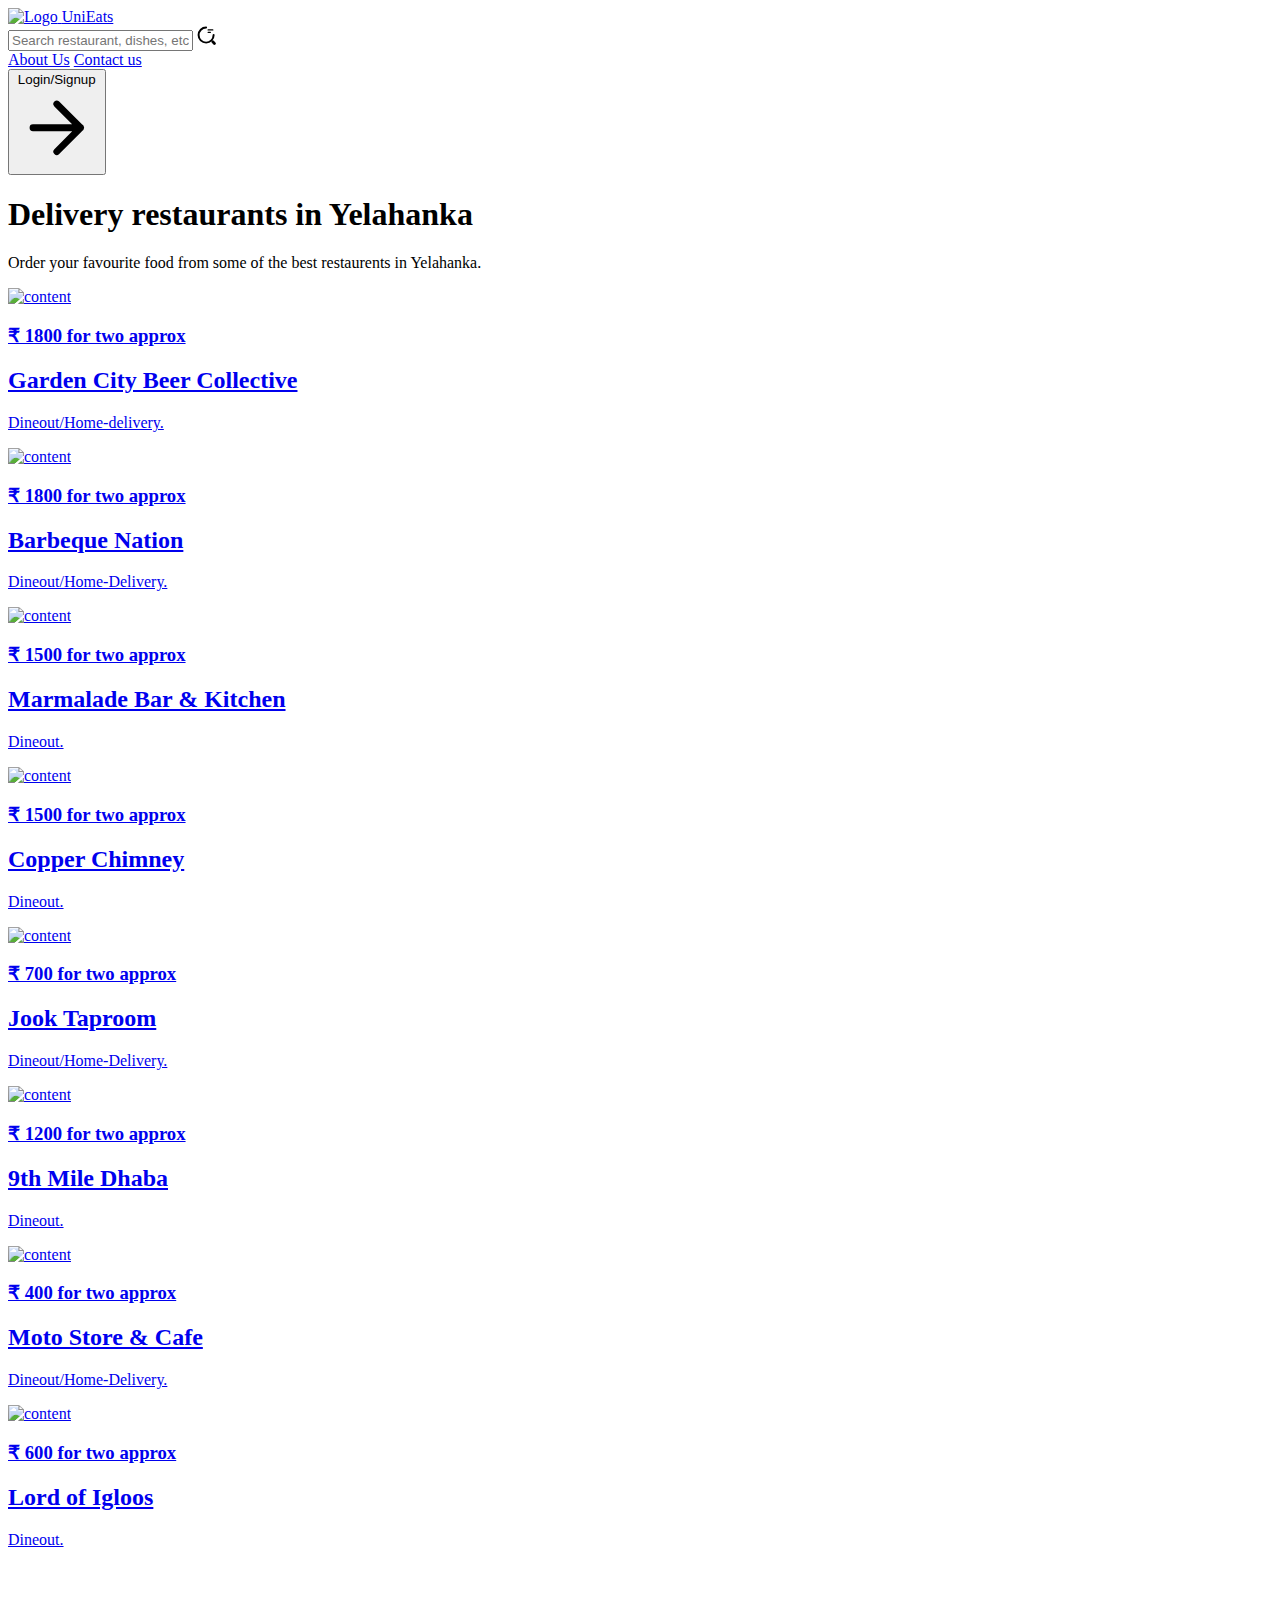
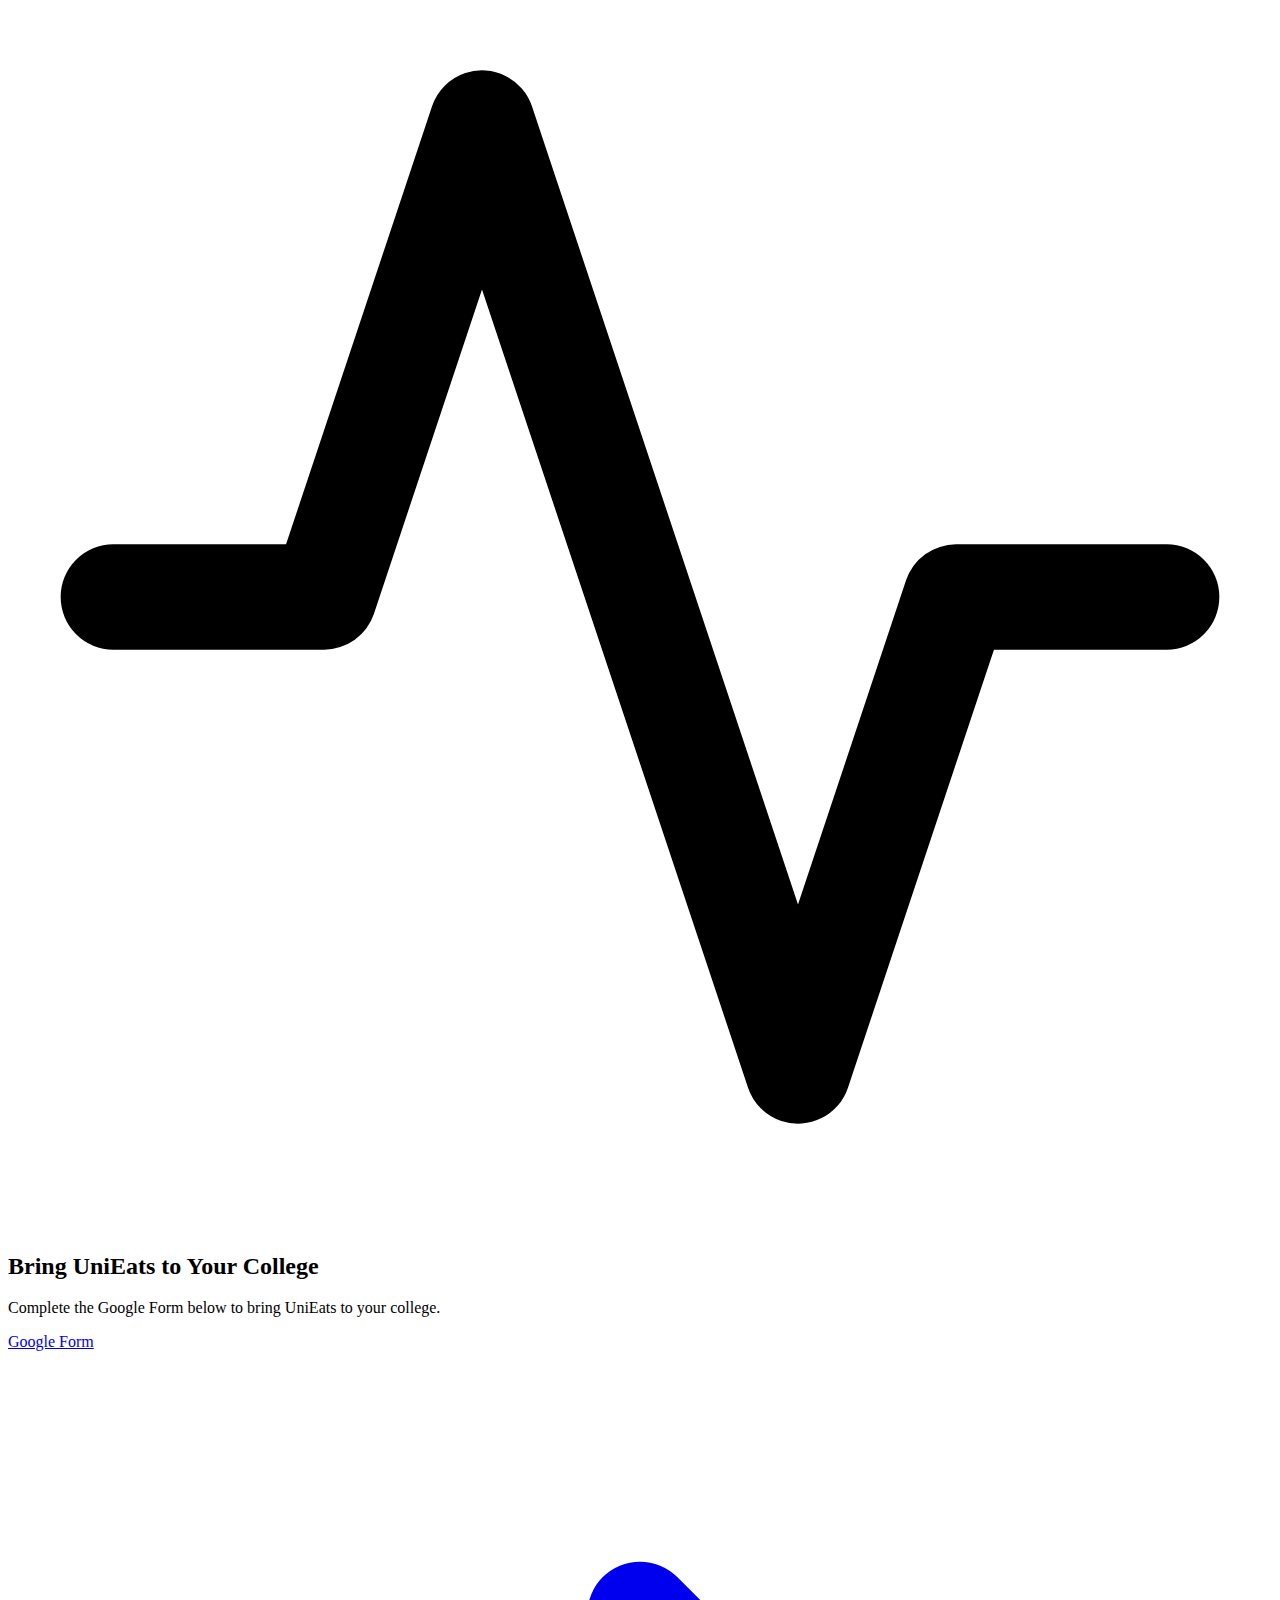
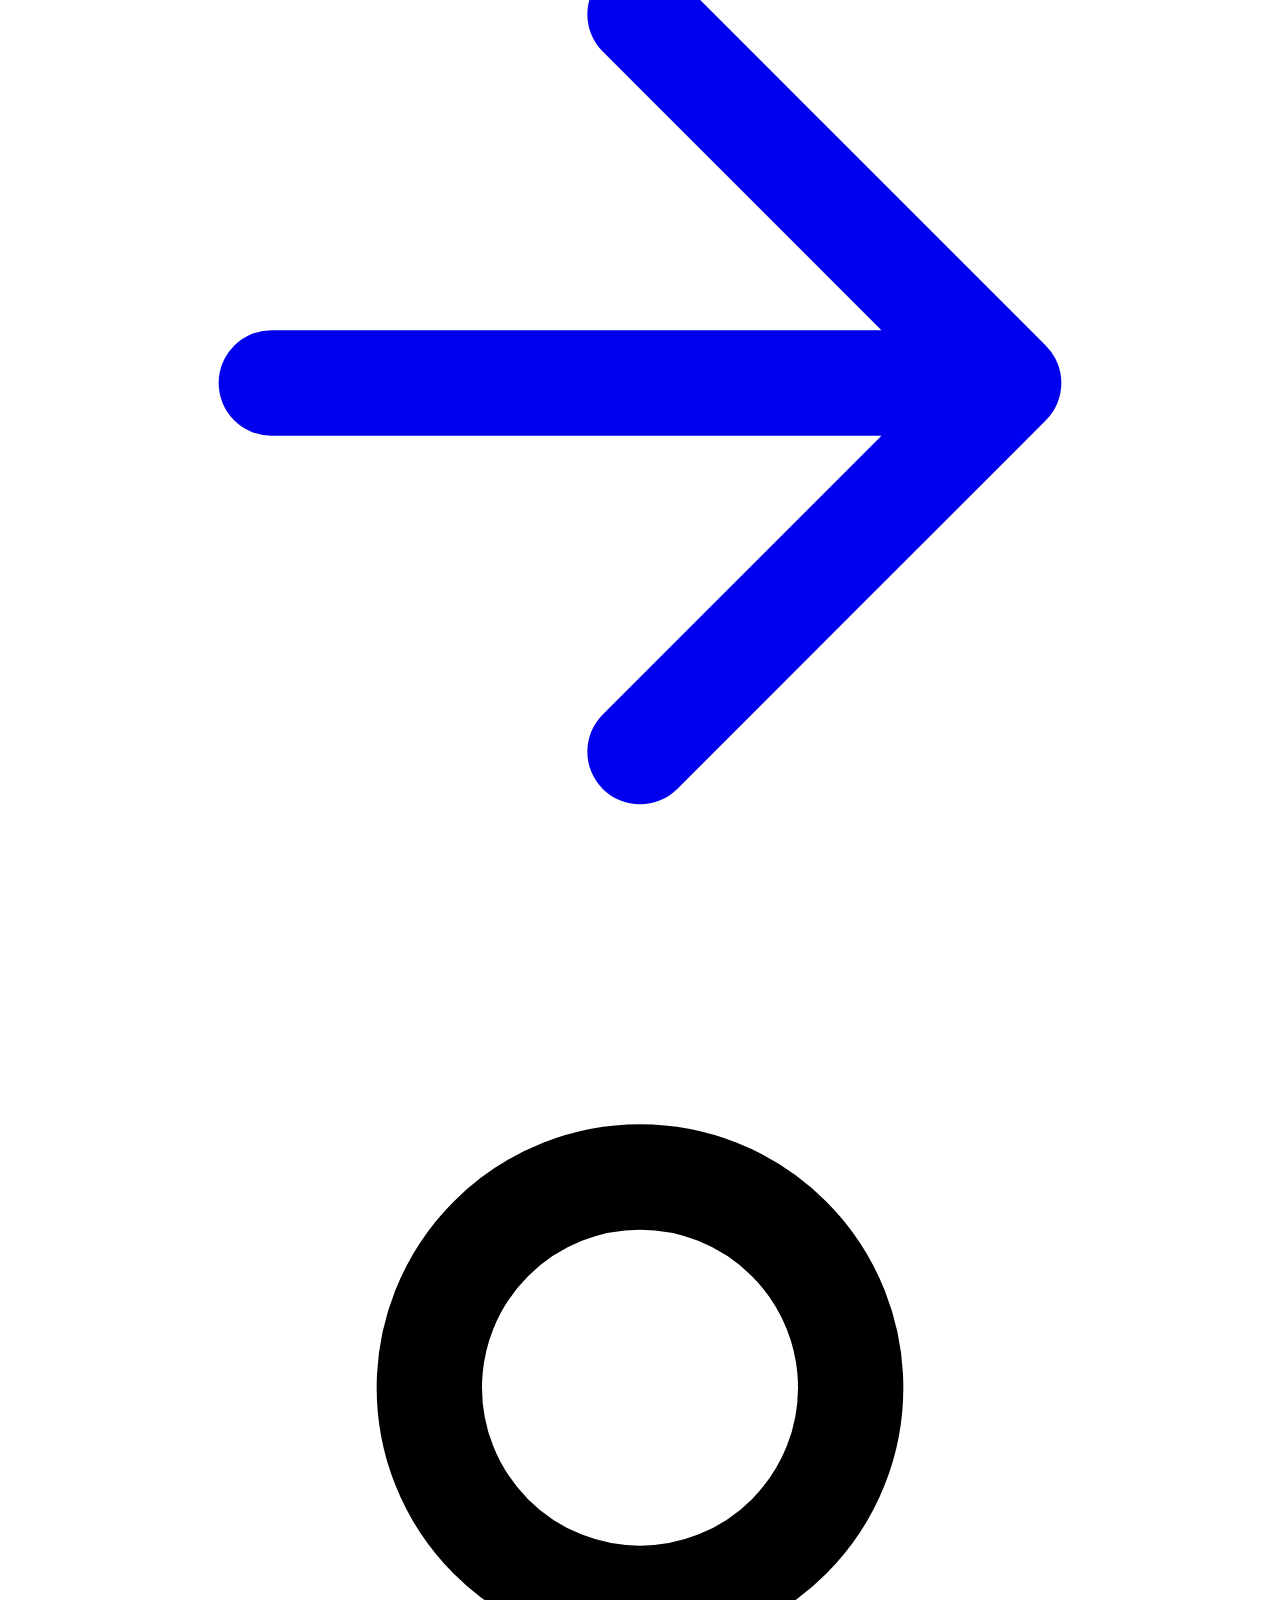
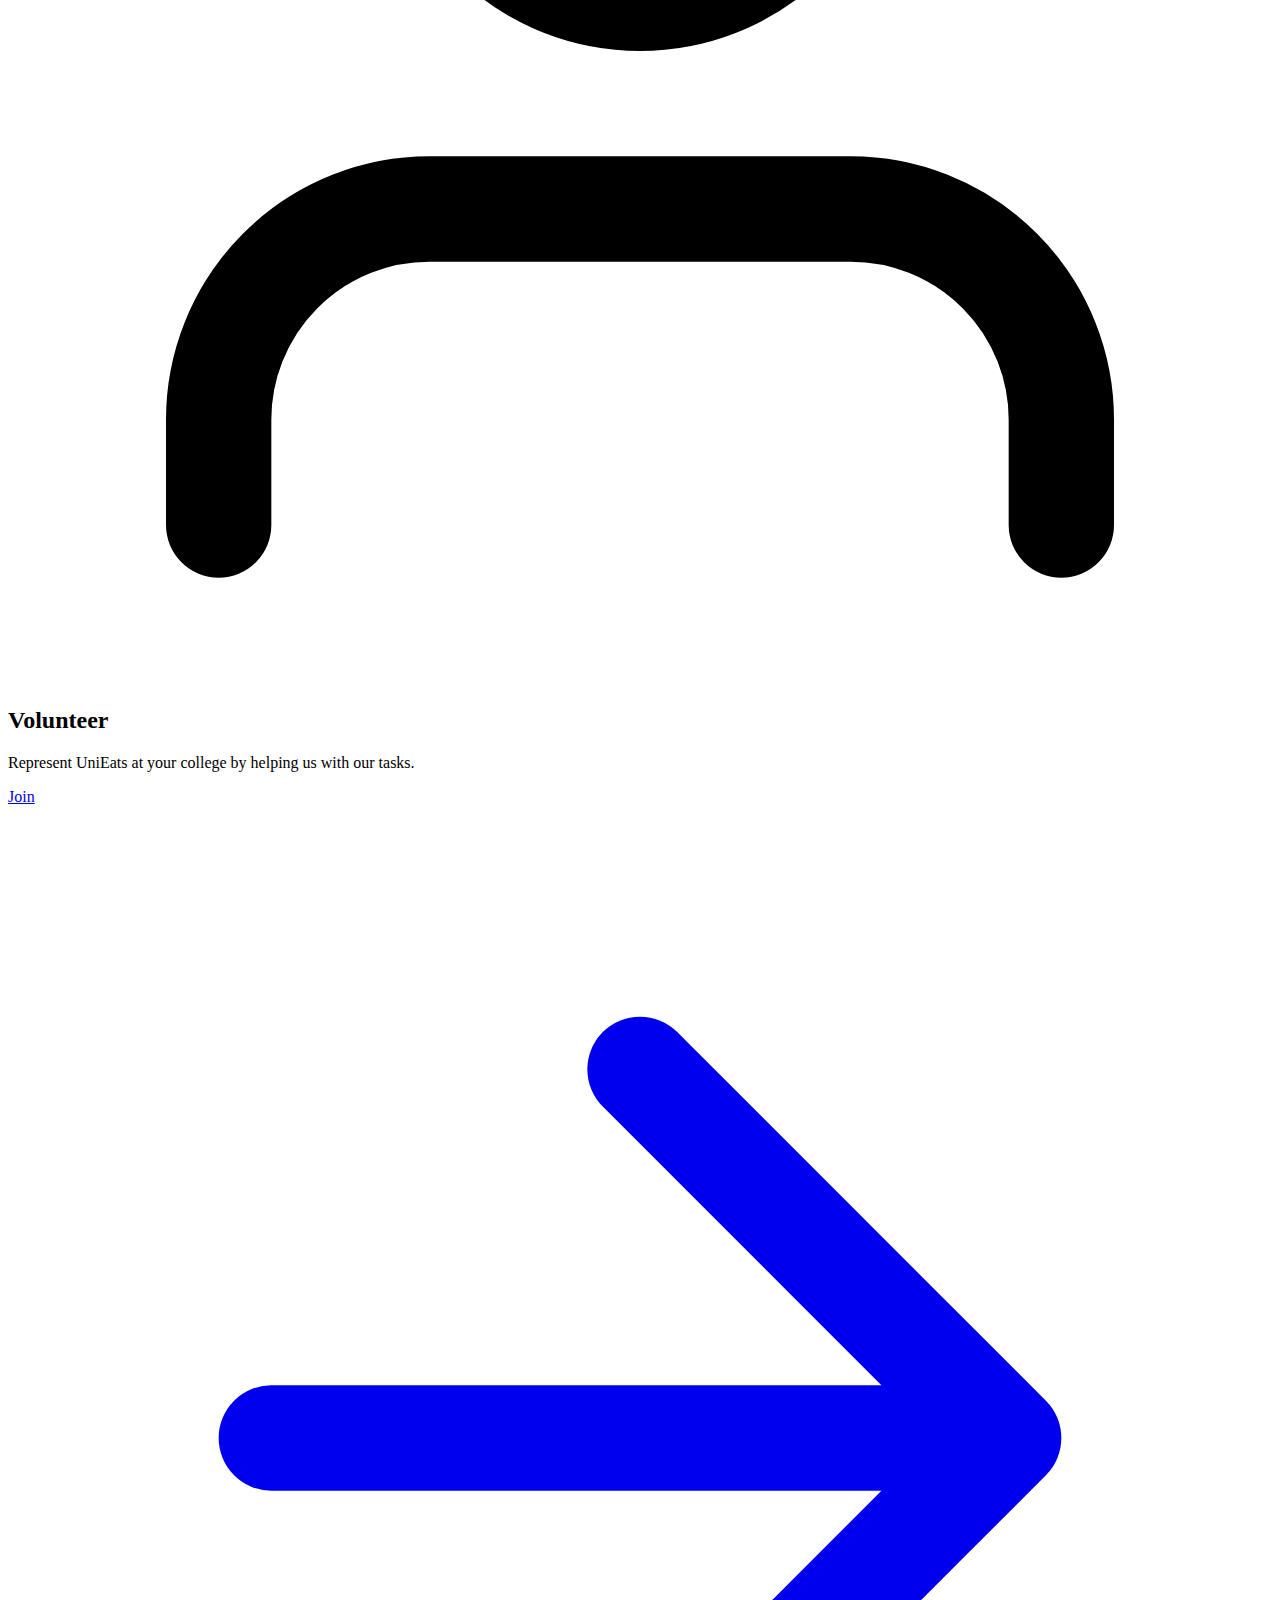
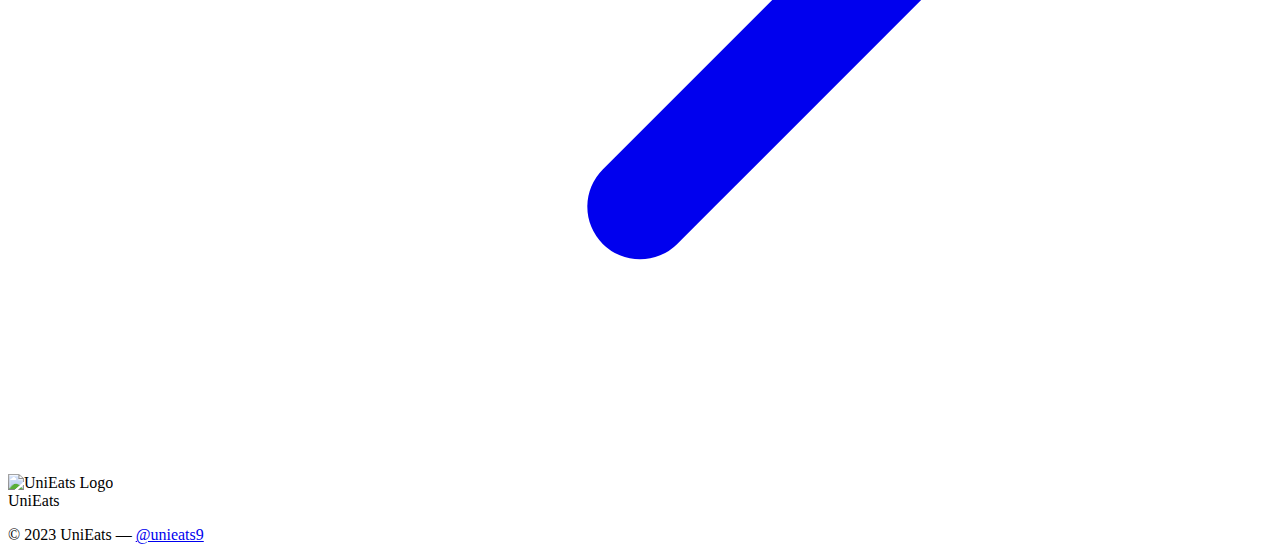
==== index.html @ fd83640e "Added index.html" ====
<!DOCTYPE html>
<html lang="en">
<head>
    <head><link rel="stylesheet" type="text/css" href="/UniEats.css"></head>
    <meta charset="UTF-8">
    <meta http-equiv="X-UA-Compatible" content="IE=edge">
    <meta name="viewport" content="width=device-width, initial-scale=1.0">
    <link href="https://unpkg.com/tailwindcss@^1.0/dist/tailwind.min.css" rel="stylesheet">
    <title>UniEats</title>
</head>
<body>

<!-- HEADER -->
    <header class="text-gray-600 body-font">
        <div class="container mx-auto flex flex-wrap p-5 flex-col md:flex-row items-center">
            <a href="#" class="flex title-font font-medium items-center text-gray-900 mb-4 md:mb-0">
                <img src="/Images/Logo-1.png" class="w-10 h-10 mr-2 rounded-full" alt="Logo">
                <span class="text-xl">UniEats</span>
            </a>              
            <div class="flex-grow flex justify-center">
                <div class="input-container">
                    <input type="text" name="text" class="input" placeholder="Search restaurant, dishes, etc.,">
                    <span class="icon"> 
                        <svg width="19px" height="19px" viewBox="0 0 24 24" fill="none" xmlns="http://www.w3.org/2000/svg">
                            <g id="SVGRepo_bgCarrier" stroke-width="0"></g>
                            <g id="SVGRepo_tracerCarrier" stroke-linecap="round" stroke-linejoin="round"></g>
                            <g id="SVGRepo_iconCarrier"> 
                                <path opacity="1" d="M14 5H20" stroke="#000" stroke-width="1.5" stroke-linecap="round" stroke-linejoin="round"></path> 
                                <path opacity="1" d="M14 8H17" stroke="#000" stroke-width="1.5" stroke-linecap="round" stroke-linejoin="round"></path> 
                                <path d="M21 11.5C21 16.75 16.75 21 11.5 21C6.25 21 2 16.75 2 11.5C2 6.25 6.25 2 11.5 2" stroke="#000" stroke-width="2.5" stroke-linecap="round" stroke-linejoin="round"></path> 
                                <path opacity="1" d="M22 22L20 20" stroke="#000" stroke-width="3.5" stroke-linecap="round" stroke-linejoin="round"></path> 
                            </g>
                        </svg>
                    </span>
                </div>
            </div>
            <nav class="md:mr-auto md:ml-4 md:py-1 md:pl-4 md:border-l md:border-gray-400	flex flex-wrap items-center text-base justify-center">
                <a href="/aboutus.html" class="mr-5 hover:text-gray-900">About Us</a>
                <a href="/Contactus.html" class="mr-5 hover:text-gray-900">Contact us</a>
            </nav>
            <a href="/login.html">
            <button class="inline-flex items-center bg-gray-100 border-0 py-1 px-3 focus:outline-none hover:bg-gray-200 rounded text-base mt-4 md:mt-0 ml-auto">Login/Signup
                <svg fill="none" stroke="currentColor" stroke-linecap="round" stroke-linejoin="round" stroke-width="2" class="w-4 h-4 ml-1" viewBox="0 0 24 24">
                    <path d="M5 12h14M12 5l7 7-7 7"></path>
                </svg>
            </button>
          </a>
        </div>    
    </header>
<!-- HEADER -->


<!-- CARDS -->
    <section class="text-gray-400 body-font bg-gray-900">
        <div class="container px-5 py-24 mx-auto">
          <div class="flex flex-wrap w-full mb-20">
            <div class="lg:w-1/2 w-full mb-6 lg:mb-0">
              <h1 class="sm:text-3xl text-2xl font-medium title-font mb-2 text-white">Delivery restaurants in Yelahanka</h1>
              <div class="h-1 w-20 bg-indigo-500 rounded"></div>
            </div>
            <p class="lg:w-1/2 w-full leading-relaxed text-gray-400 text-opacity-90">Order your favourite food from some of the best restaurents in Yelahanka.</p>
          </div>
          <style>
            .card:hover {
              transform: scale(1.05);
              transition: all 0.3s ease-in-out;
            }
            </style>
            
            <div class="flex flex-wrap -m-4">
              <a href="page1.html" class="xl:w-1/4 md:w-1/2 p-4 block">
                <div class="card bg-gray-800 bg-opacity-40 p-6 rounded-lg">
                  <img class="h-40 rounded w-full object-cover object-center mb-6" src="https://d4t7t8y8xqo0t.cloudfront.net/resized/720X480/restaurant%2F687908%2Frestaurant120230405065101.jpg" alt="content">
                  <h3 class="tracking-widest text-indigo-400 text-xs font-medium title-font">₹ 1800 for two approx </h3>
                  <h2 class="text-lg text-white font-medium title-font mb-4">Garden City Beer Collective</h2>
                  <p class="leading-relaxed text-base">Dineout/Home-delivery.</p>
                </div>
              </a>
              <a href="page2.html" class="xl:w-1/4 md:w-1/2 p-4 block">
                <div class="card bg-gray-800 bg-opacity-40 p-6 rounded-lg">
                  <img class="h-40 rounded w-full object-cover object-center mb-6" src="https://d4t7t8y8xqo0t.cloudfront.net/resized/720X480/restaurant%2F665293%2Frestaurant020210109053048.jpg" alt="content">
                  <h3 class="tracking-widest text-indigo-400 text-xs font-medium title-font">₹ 1800 for two approx </h3>
                  <h2 class="text-lg text-white font-medium title-font mb-4">Barbeque Nation</h2>
                  <p class="leading-relaxed text-base">Dineout/Home-Delivery.</p>
                </div>
              </a>
              <a href="page3.html" class="xl:w-1/4 md:w-1/2 p-4 block">
                <div class="card bg-gray-800 bg-opacity-40 p-6 rounded-lg">
                  <img class="h-40 rounded w-full object-cover object-center mb-6" src="https://d4t7t8y8xqo0t.cloudfront.net/resized/720X480/restaurant%2F682659%2Frestaurant120220205105534.jpg" alt="content">
                  <h3 class="tracking-widest text-indigo-400 text-xs font-medium title-font">₹ 1500 for two approx </h3>
                  <h2 class="text-lg text-white font-medium title-font mb-4">Marmalade Bar & Kitchen</h2>
                  <p class="leading-relaxed text-base">Dineout.</p>
                </div>
              </a>
              <a href="page2.html" class="xl:w-1/4 md:w-1/2 p-4 block">
                <div class="card bg-gray-800 bg-opacity-40 p-6 rounded-lg">
                  <img class="h-40 rounded w-full object-cover object-center mb-6" src="https://d4t7t8y8xqo0t.cloudfront.net/resized/720X480/restaurant%2F672218%2Frestaurant220221202073836.jpg" alt="content">
                  <h3 class="tracking-widest text-indigo-400 text-xs font-medium title-font">₹ 1500 for two approx </h3>
                  <h2 class="text-lg text-white font-medium title-font mb-4">Copper Chimney</h2>
                  <p class="leading-relaxed text-base">Dineout.</p>
                </div>
              </a>
              <a href="page3.html" class="xl:w-1/4 md:w-1/2 p-4 block">
                <div class="card bg-gray-800 bg-opacity-40 p-6 rounded-lg">
                  <img class="h-40 rounded w-full object-cover object-center mb-6" src="https://d4t7t8y8xqo0t.cloudfront.net/resized/720X480/restaurant%2F685279%2Frestaurant220221103115317.jpeg" alt="content">
                  <h3 class="tracking-widest text-indigo-400 text-xs font-medium title-font">₹ 700 for two approx </h3>
                  <h2 class="text-lg text-white font-medium title-font mb-4">Jook Taproom</h2>
                  <p class="leading-relaxed text-base">Dineout/Home-Delivery.</p>
                </div>
              </a>
              <a href="page2.html" class="xl:w-1/4 md:w-1/2 p-4 block">
                <div class="card bg-gray-800 bg-opacity-40 p-6 rounded-lg">
                  <img class="h-40 rounded w-full object-cover object-center mb-6" src="https://d4t7t8y8xqo0t.cloudfront.net/resized/720X480/restaurant%2F330221%2Frestaurant020170517073232.jpg" alt="content">
                  <h3 class="tracking-widest text-indigo-400 text-xs font-medium title-font">₹ 1200 for two approx </h3>
                  <h2 class="text-lg text-white font-medium title-font mb-4">9th Mile Dhaba</h2>
                  <p class="leading-relaxed text-base">Dineout.</p>
                </div>
              </a>
              <a href="page3.html" class="xl:w-1/4 md:w-1/2 p-4 block">
                <div class="card bg-gray-800 bg-opacity-40 p-6 rounded-lg">
                  <img class="h-40 rounded w-full object-cover object-center mb-6" src="https://d4t7t8y8xqo0t.cloudfront.net/resized/720X480/restaurant%2F674262%2Frestaurant420210928093555.jpg" alt="content">
                  <h3 class="tracking-widest text-indigo-400 text-xs font-medium title-font">₹ 400 for two approx </h3>
                  <h2 class="text-lg text-white font-medium title-font mb-4">Moto Store & Cafe</h2>
                  <p class="leading-relaxed text-base">Dineout/Home-Delivery.</p>
                </div>
              </a>
              <a href="page4.html" class="xl:w-1/4 md:w-1/2 p-4 block">
                <div class="card bg-gray-800 bg-opacity-40 p-6 rounded-lg">
                  <img class="h-40 rounded w-full object-cover object-center mb-6" src="https://d4t7t8y8xqo0t.cloudfront.net/resized/720X480/restaurant%2F688726%2Frestaurant020230518083017.jpg" alt="content">
                  <h3 class="tracking-widest text-indigo-400 text-xs font-medium title-font">₹ 600 for two approx </h3>
                  <h2 class="text-lg text-white font-medium title-font mb-4">Lord of Igloos</h2>            
                  <p class="leading-relaxed text-base">Dineout.</p>
              </div>
              </a>
              </div>
            </div>
          </div>
        </div>
      </section>
<!-- CARDS -->


<!-- SUPPORT -->
      <section class="text-gray-400 bg-gray-900 body-font">
        <div class="container px-5 py-24 mx-auto flex flex-wrap">
          <div class="flex flex-wrap -m-4">
            <div class="p-4 lg:w-1/2 md:w-full">
              <div class="flex border-2 rounded-lg border-gray-800 p-8 sm:flex-row flex-col">
                <div class="w-16 h-16 sm:mr-8 sm:mb-0 mb-4 inline-flex items-center justify-center rounded-full bg-gray-800 text-indigo-400 flex-shrink-0">
                  <svg fill="none" stroke="currentColor" stroke-linecap="round" stroke-linejoin="round" stroke-width="2" class="w-8 h-8" viewBox="0 0 24 24">
                    <path d="M22 12h-4l-3 9L9 3l-3 9H2"></path>
                  </svg>
                </div>
                <div class="flex-grow">
                  <h2 class="text-white text-lg title-font font-medium mb-3">Bring UniEats to Your College</h2>
                  <p class="leading-relaxed text-base">Complete the Google Form below to bring UniEats to your college.</p>
                  <a class="mt-3 text-indigo-400 inline-flex items-center" href="your-dummy-page.html" target="_blank">Google Form
                      <svg fill="none" stroke="currentColor" stroke-linecap="round" stroke-linejoin="round" stroke-width="2" class="w-4 h-4 ml-2" viewBox="0 0 24 24">
                          <path d="M5 12h14M12 5l7 7-7 7"></path>
                      </svg>
                  </a>
              </div>              
              </div>
            </div>
            <div class="p-4 lg:w-1/2 md:w-full">
              <div class="flex border-2 rounded-lg border-gray-800 p-8 sm:flex-row flex-col">
                <div class="w-16 h-16 sm:mr-8 sm:mb-0 mb-4 inline-flex items-center justify-center rounded-full bg-gray-800 text-indigo-400 flex-shrink-0">
                  <svg fill="none" stroke="currentColor" stroke-linecap="round" stroke-linejoin="round" stroke-width="2" class="w-10 h-10" viewBox="0 0 24 24">
                    <path d="M20 21v-2a4 4 0 00-4-4H8a4 4 0 00-4 4v2"></path>
                    <circle cx="12" cy="7" r="4"></circle>
                  </svg>
                </div>
                <div class="flex-grow">
                  <h2 class="text-white text-lg title-font font-medium mb-3">Volunteer</h2>
                  <p class="leading-relaxed text-base">Represent UniEats at your college by helping us with our tasks.</p>
                  <a class="mt-3 text-indigo-400 inline-flex items-center" href="your-dummy-page.html" target="_blank">Join
                    <svg fill="none" stroke="currentColor" stroke-linecap="round" stroke-linejoin="round" stroke-width="2" class="w-4 h-4 ml-2" viewBox="0 0 24 24">
                      <path d="M5 12h14M12 5l7 7-7 7"></path>
                    </svg>
                  </a>
                </div>
              </div>
            </div>
          </div>
        </div>
      </section>
<!-- SUPPORT -->


<!-- CONTACT US -->

<!-- CONTACT US -->


<!-- FOOTER -->
      <footer class="text-gray-400 bg-gray-900 body-font">
        <div class="container px-5 py-8 mx-auto flex items-center sm:flex-row flex-col">
          <a class="flex title-font font-medium items-center md:justify-start justify-center text-white">
            <div class="bg-indigo-500 rounded-full w-10 h-10 flex items-center justify-center">
              <img src="/Images/Logo-1.png" alt="UniEats Logo" class="max-w-full max-h-full rounded-full">
            </div>
            <span class="ml-3 text-xl">UniEats</span>
          </a>
          
          
          
          <p class="text-sm text-gray-400 sm:ml-4 sm:pl-4 sm:border-l-2 sm:border-gray-800 sm:py-2 sm:mt-0 mt-4">© 2023 UniEats —
            <a href="https://instagram.com/unieats9?igshid=ZDdkNTZiNTM=" class="text-gray-500 ml-1" target="_blank" rel="noopener noreferrer">@unieats9</a>
          </p>
        </div>
      </footer>
<!-- FOOTER -->


</body>
</html>
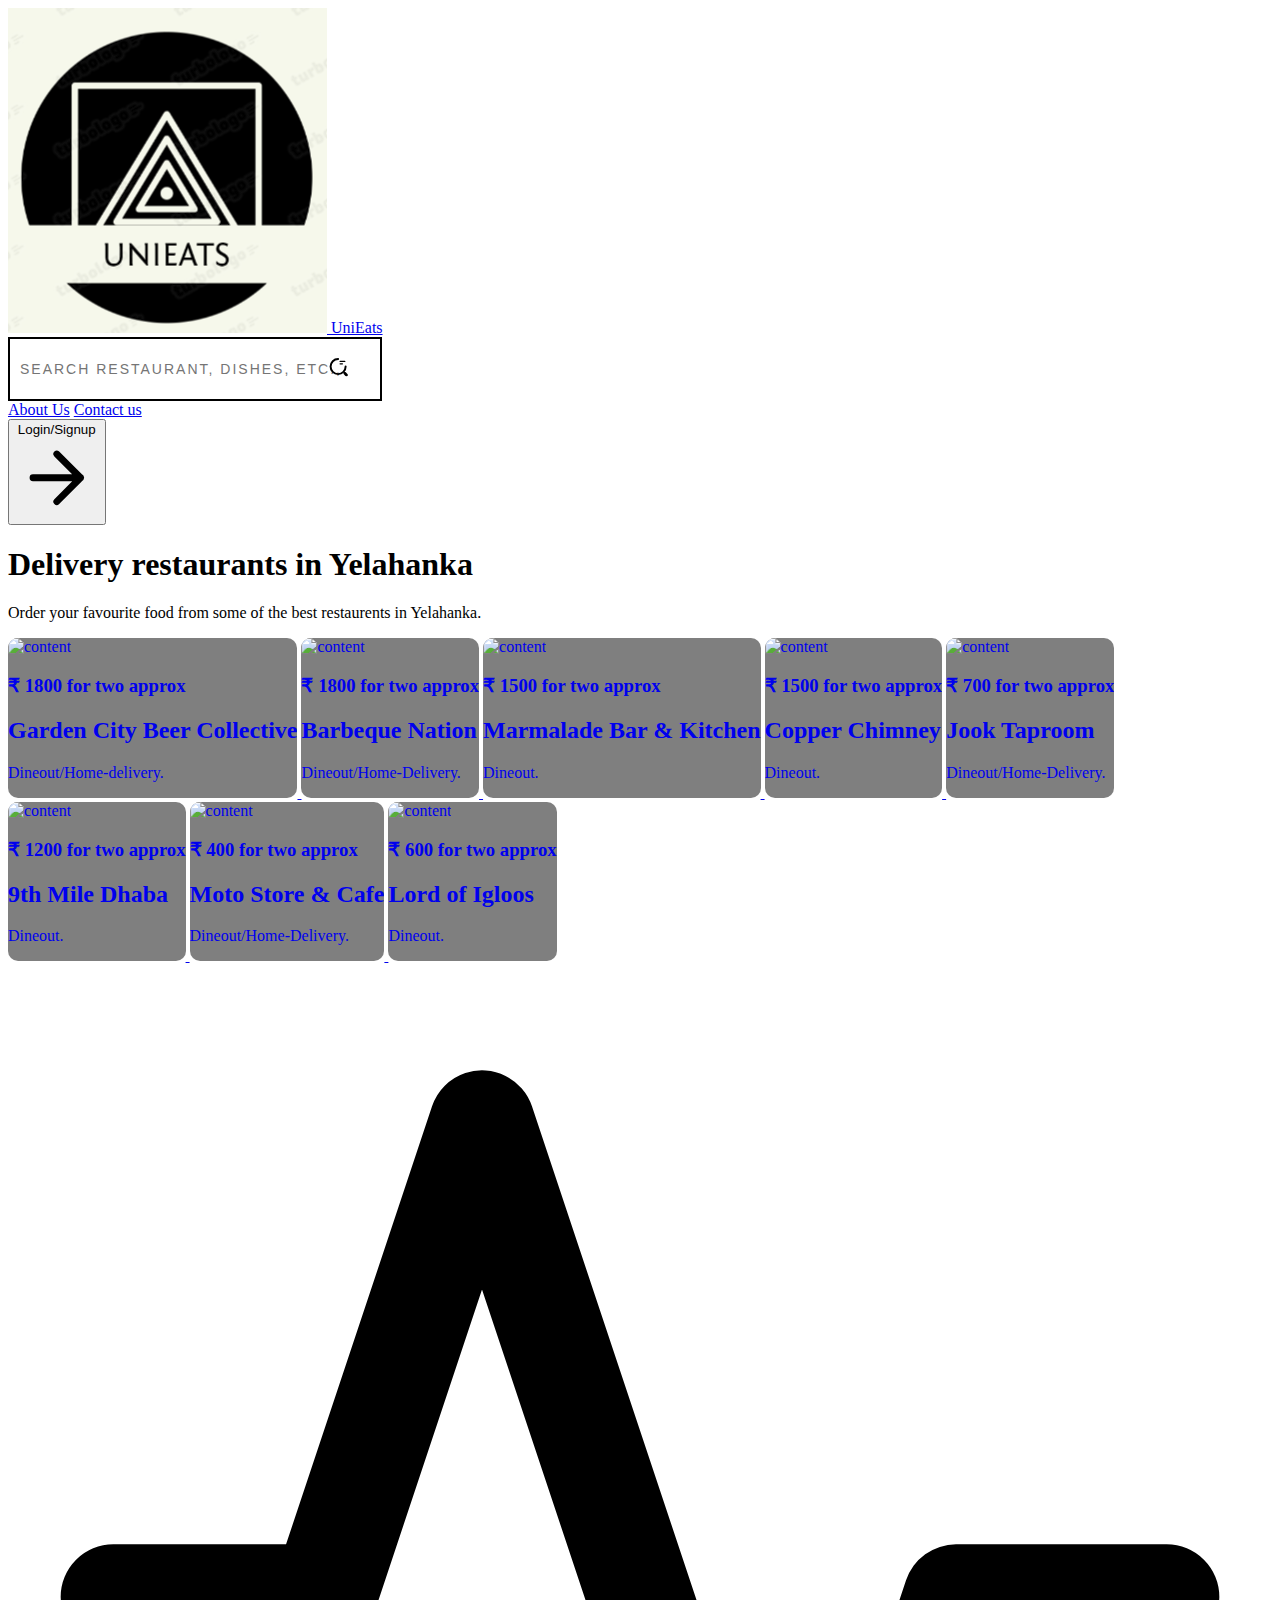
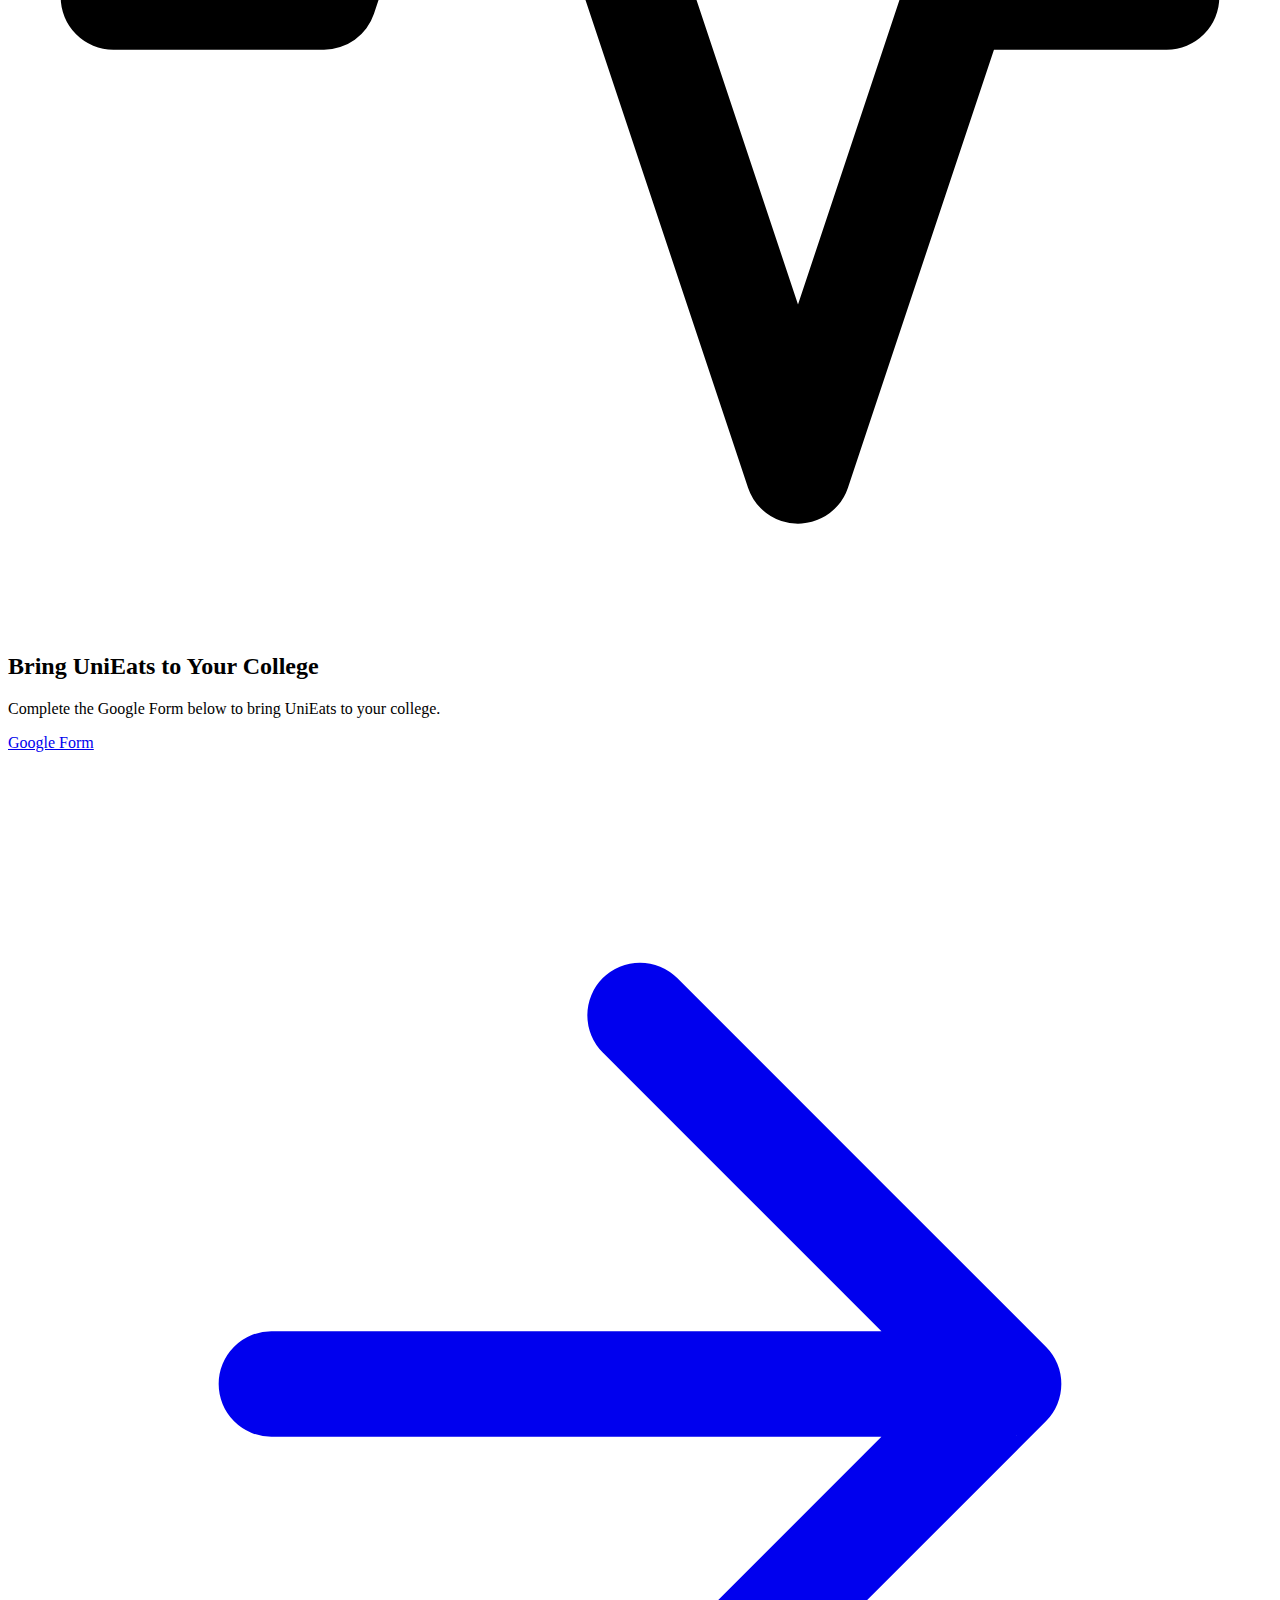
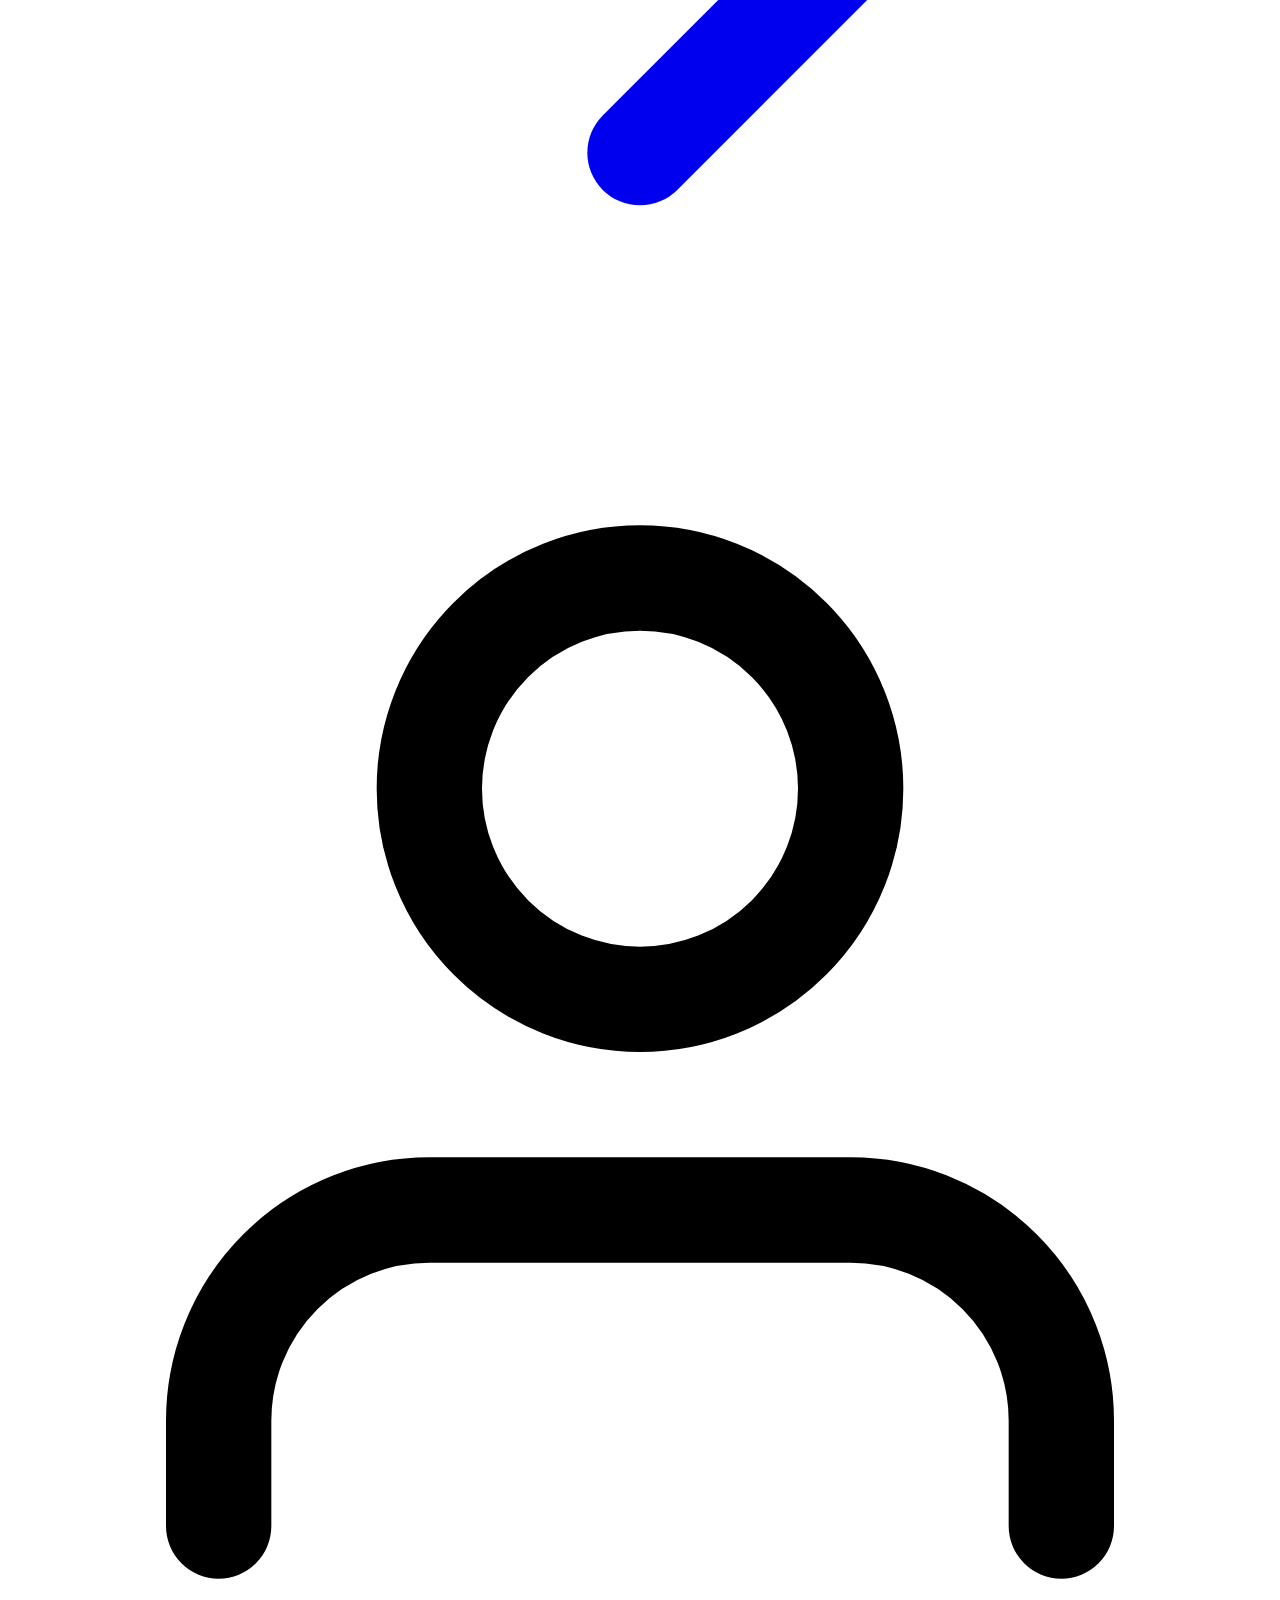
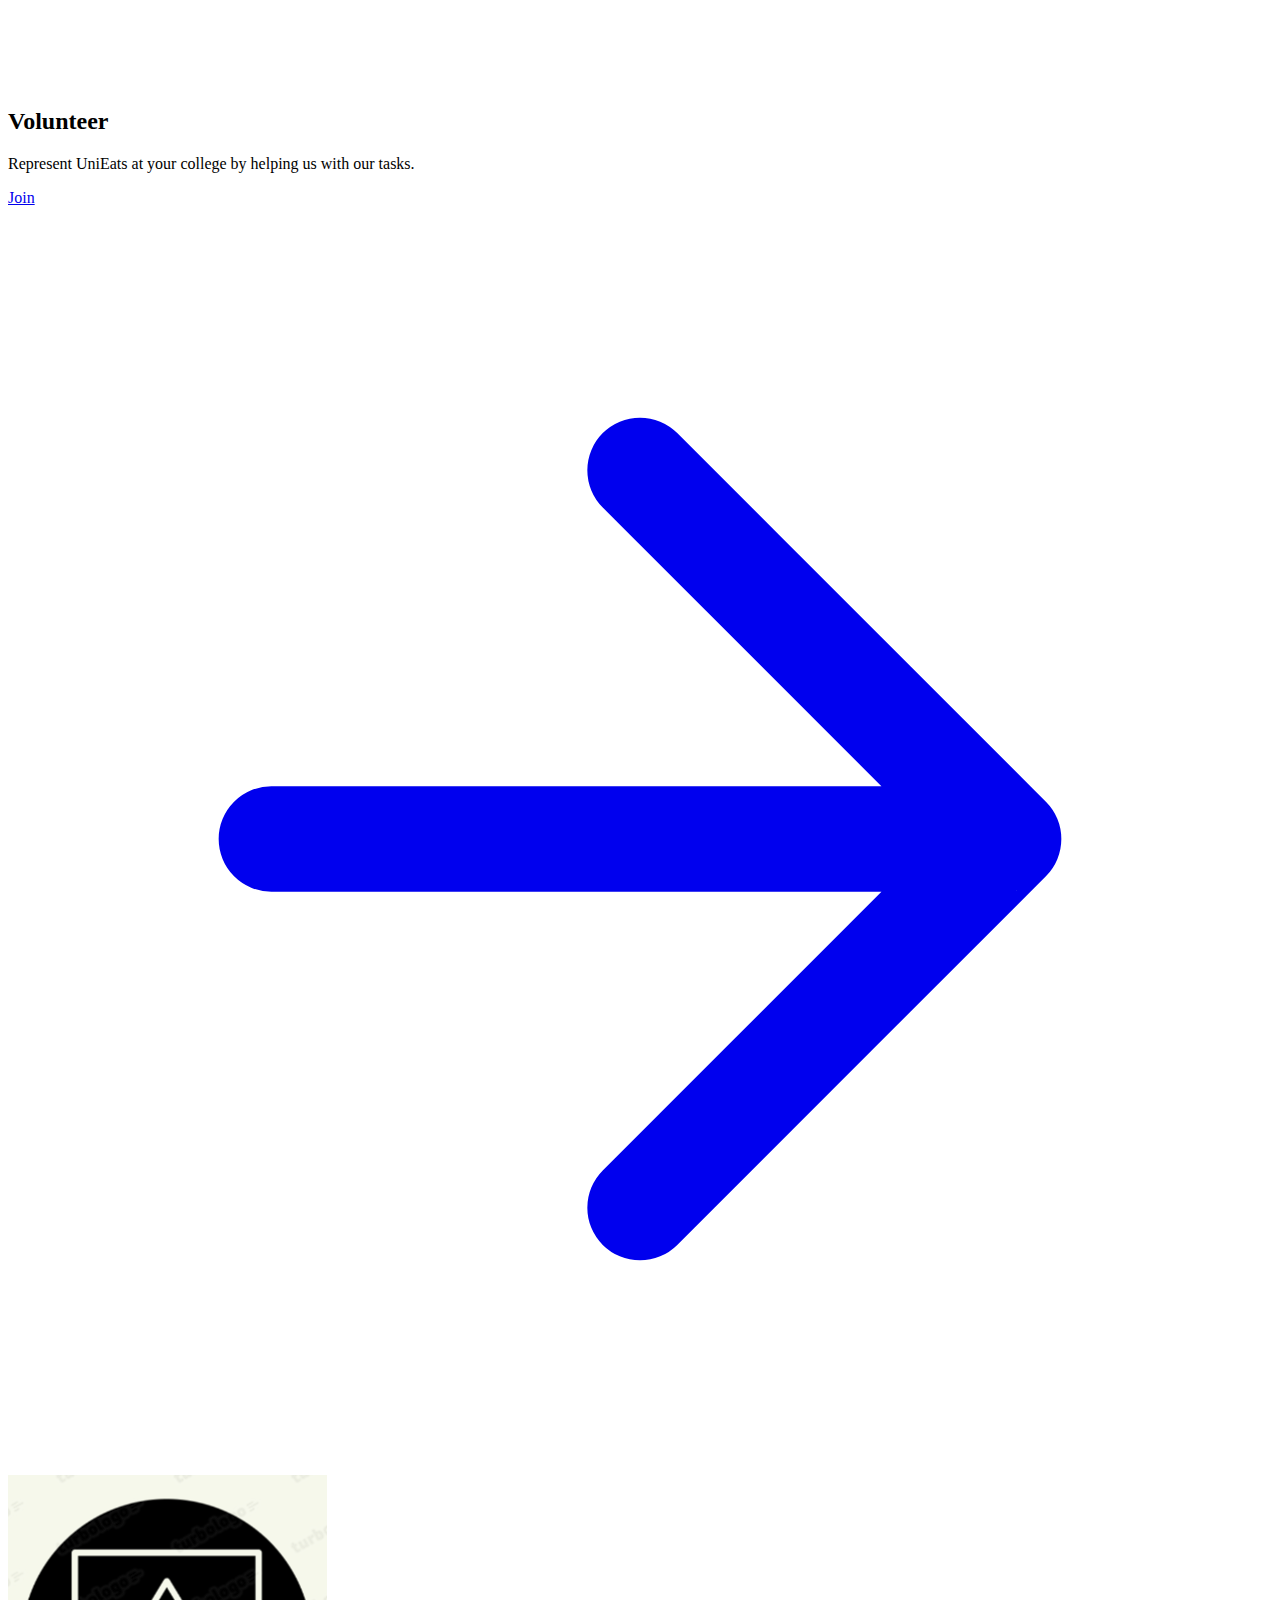
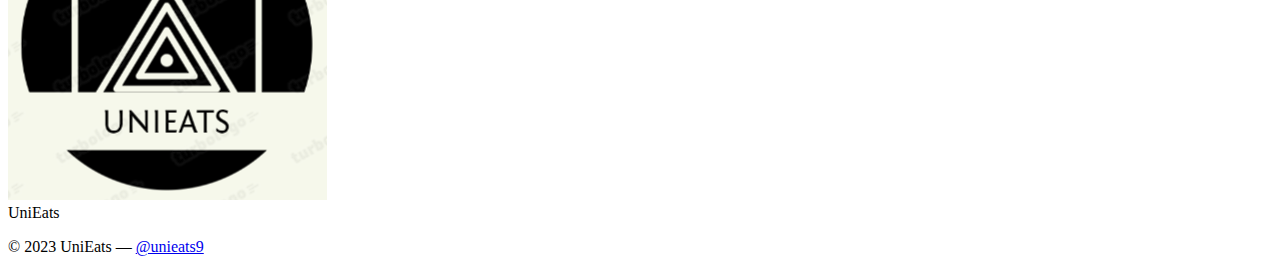
==== commit 4c0d67ef: "Update index.html" ====
--- a/index.html
+++ b/index.html
@@ -1,7 +1,7 @@
 <!DOCTYPE html>
 <html lang="en">
 <head>
-    <head><link rel="stylesheet" type="text/css" href="/UniEats.css"></head>
+    <head><link rel="stylesheet" type="text/css" href="UniEats.css"></head>
     <meta charset="UTF-8">
     <meta http-equiv="X-UA-Compatible" content="IE=edge">
     <meta name="viewport" content="width=device-width, initial-scale=1.0">
@@ -14,7 +14,7 @@
     <header class="text-gray-600 body-font">
         <div class="container mx-auto flex flex-wrap p-5 flex-col md:flex-row items-center">
             <a href="#" class="flex title-font font-medium items-center text-gray-900 mb-4 md:mb-0">
-                <img src="/Images/Logo-1.png" class="w-10 h-10 mr-2 rounded-full" alt="Logo">
+                <img src="Images/Logo-1.png" class="w-10 h-10 mr-2 rounded-full" alt="Logo">
                 <span class="text-xl">UniEats</span>
             </a>              
             <div class="flex-grow flex justify-center">
@@ -35,10 +35,10 @@
                 </div>
             </div>
             <nav class="md:mr-auto md:ml-4 md:py-1 md:pl-4 md:border-l md:border-gray-400	flex flex-wrap items-center text-base justify-center">
-                <a href="/aboutus.html" class="mr-5 hover:text-gray-900">About Us</a>
-                <a href="/Contactus.html" class="mr-5 hover:text-gray-900">Contact us</a>
+                <a href="aboutus.html" class="mr-5 hover:text-gray-900">About Us</a>
+                <a href="Contactus.html" class="mr-5 hover:text-gray-900">Contact us</a>
             </nav>
-            <a href="/login.html">
+            <a href="login.html">
             <button class="inline-flex items-center bg-gray-100 border-0 py-1 px-3 focus:outline-none hover:bg-gray-200 rounded text-base mt-4 md:mt-0 ml-auto">Login/Signup
                 <svg fill="none" stroke="currentColor" stroke-linecap="round" stroke-linejoin="round" stroke-width="2" class="w-4 h-4 ml-1" viewBox="0 0 24 24">
                     <path d="M5 12h14M12 5l7 7-7 7"></path>
@@ -213,4 +213,4 @@
 
 
 </body>
-</html>+</html>
--- a/UniEats.css
+++ b/UniEats.css
@@ -0,0 +1,75 @@
+.input-container {
+    width: 350px;
+    position: relative;
+  }
+  
+  .icon {
+    position: absolute;
+    right: 10px;
+    top: calc(50% + 5px);
+    transform: translateY(calc(-50% - 5px));
+  }
+  
+  .input {
+    width: 100%;
+    height: 40px;
+    padding: 10px;
+    transition: .2s linear;
+    border: 2.5px solid black;
+    font-size: 14px;
+    text-transform: uppercase;
+    letter-spacing: 2px;
+  }
+  
+  .input:focus {
+    outline: none;
+    border: 0.5px solid black;
+    box-shadow: -5px -5px 0px black;
+  }
+  
+  .input-container:hover > .icon {
+    animation: anim 1s linear infinite;
+  }
+  
+  @keyframes anim {
+    0%,
+    100% {
+      transform: translateY(calc(-50% - 5px)) scale(1);
+    }
+  
+    50% {
+      transform: translateY(calc(-50% - 5px)) scale(1.1);
+    }
+  }
+
+  .card {
+    position: relative;
+    display: inline-block;
+    overflow: hidden;
+    border-radius: 10px;
+    background-color: rgba(0,0,0,0.5);
+    transition: all 0.3s ease-out;
+  }
+  
+  .card:hover {
+    transform: scale(1.05);
+    box-shadow: 0 10px 20px rgba(0,0,0,0.3);
+  }
+  
+  .card::before {
+    content: '';
+    position: absolute;
+    top: -20px;
+    left: -20px;
+    width: 0;
+    height: 0;
+    border-top: 20px solid transparent;
+    border-left: 20px solid rgba(255,255,255,0.1);
+    transition: all 0.3s ease-out;
+  }
+  
+  .card:hover::before {
+    transform: translateX(100%);
+  }
+  
+  
